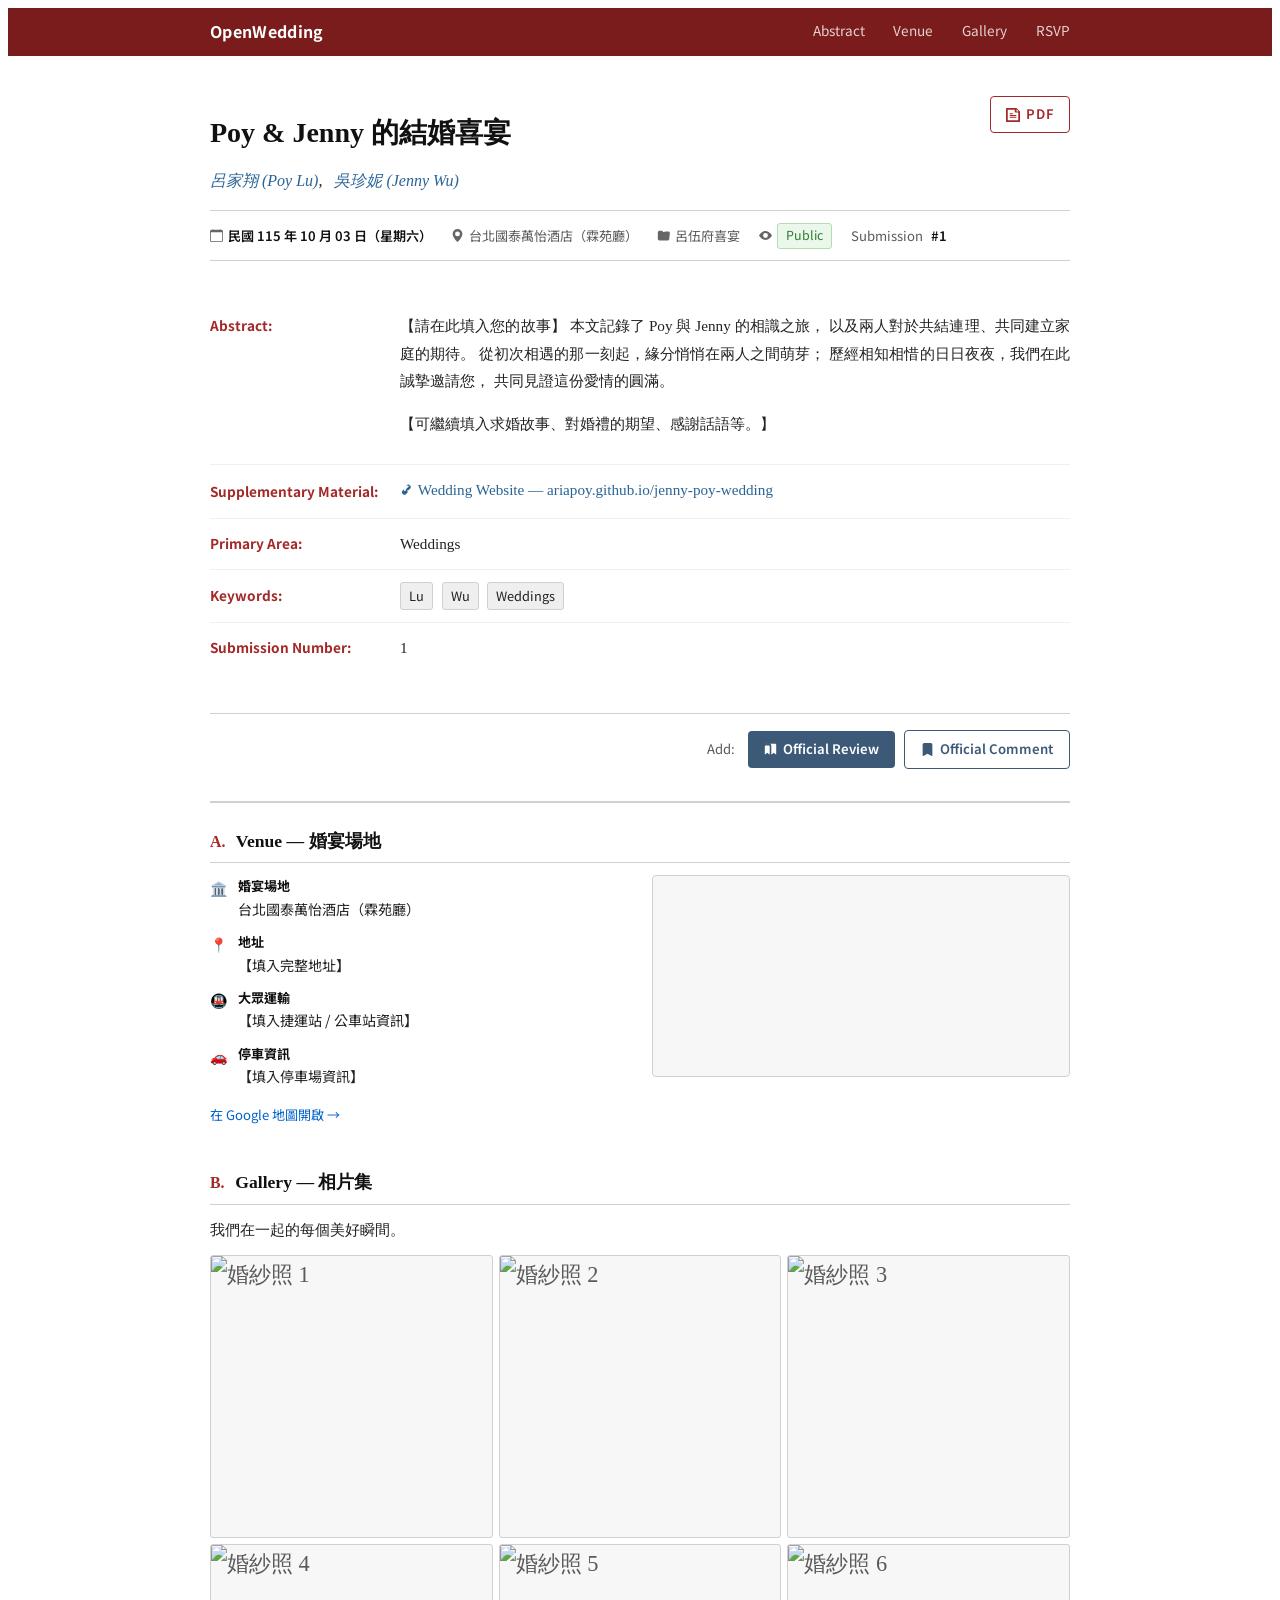
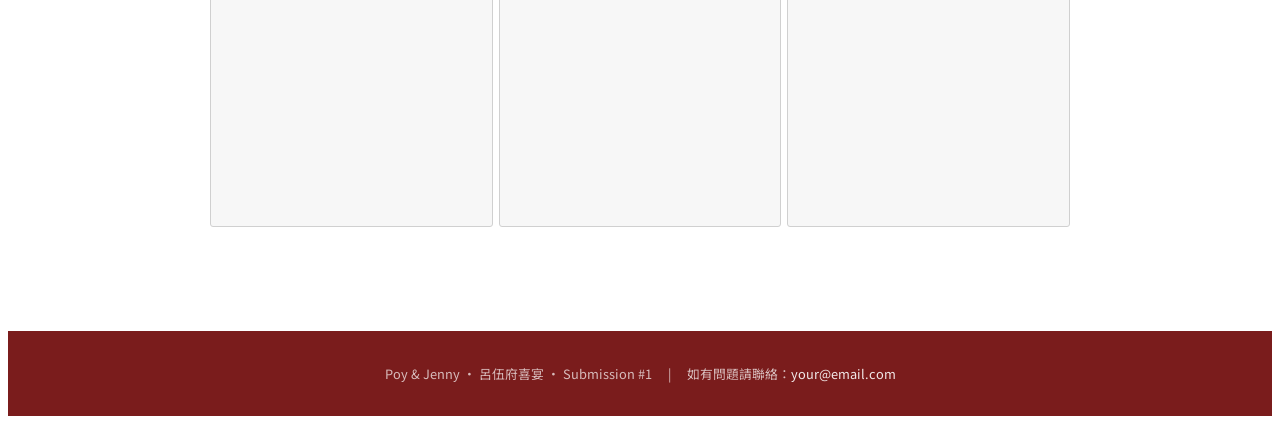
==== index.html @ be5eb8d5 "Update Supplementary Material link to GitHub Pages URL Co-Authored-By: Claude Sonnet 4.6 <noreply@an" ====
<!DOCTYPE html>
<html lang="zh-TW">
<head>
  <meta charset="UTF-8">
  <meta name="viewport" content="width=device-width, initial-scale=1.0">
  <title>Poy &amp; Jenny 的結婚喜宴 | OpenWedding</title>
  <meta name="description" content="呂伍府喜宴 — 民國 115 年 10 月 03 日，台北國泰萬怡酒店（霖苑廳）">

  <!-- Fonts -->
  <link rel="preconnect" href="https://fonts.googleapis.com">
  <link rel="preconnect" href="https://fonts.gstatic.com" crossorigin>
  <link href="https://fonts.googleapis.com/css2?family=Noto+Sans+TC:wght@400;500;600;700&family=Inter:wght@400;500;600&display=swap" rel="stylesheet">

  <link rel="stylesheet" href="css/openreview.css">
</head>
<body>

<!-- ===================== Navigation ===================== -->
<nav class="or-nav">
  <div class="or-nav-inner">
    <a class="or-nav-brand" href="#">OpenWedding</a>
    <ul class="or-nav-links">
      <li><a href="#abstract">Abstract</a></li>
      <li><a href="#venue">Venue</a></li>
      <li><a href="#gallery">Gallery</a></li>
      <li><a href="rsvp.html">RSVP</a></li>
    </ul>
  </div>
</nav>

<!-- ===================== Paper ===================== -->
<div class="paper-wrap">

  <!-- PDF button (top-right) -->
  <a href="#" class="btn-pdf" title="關於兩人的故事（即將提供）">
    <svg viewBox="0 0 16 16" fill="currentColor" xmlns="http://www.w3.org/2000/svg">
      <path d="M4 0h8l4 4v11a1 1 0 01-1 1H1a1 1 0 01-1-1V1a1 1 0 011-1h3zm8 1.5V4h2.5L12 1.5zM2 2v12h12V5h-3a1 1 0 01-1-1V2H2zm2.5 6h7a.5.5 0 010 1h-7a.5.5 0 010-1zm0 2h7a.5.5 0 010 1h-7a.5.5 0 010-1zm0-4h3a.5.5 0 010 1h-3a.5.5 0 010-1z"/>
    </svg>
    PDF
  </a>

  <!-- ── Title ── -->
  <h1 class="paper-title">Poy &amp; Jenny 的結婚喜宴</h1>

  <!-- ── Authors ── -->
  <p class="paper-authors">
    <a href="#">呂家翔 (Poy Lu)</a>,&ensp;
    <a href="#">吳珍妮 (Jenny Wu)</a>
  </p>

  <!-- ── Metadata bar ── -->
  <div class="paper-meta">
    <span class="paper-meta-item">
      <!-- calendar icon -->
      <svg width="13" height="13" viewBox="0 0 16 16" fill="#666" xmlns="http://www.w3.org/2000/svg">
        <path d="M3.5 0a.5.5 0 01.5.5V1h8V.5a.5.5 0 011 0V1h1a2 2 0 012 2v11a2 2 0 01-2 2H2a2 2 0 01-2-2V3a2 2 0 012-2h1V.5a.5.5 0 01.5-.5zM1 4v10a1 1 0 001 1h12a1 1 0 001-1V4H1z"/>
      </svg>
      <strong>民國 115 年 10 月 03 日（星期六）</strong>
    </span>
    <span class="paper-meta-item">
      <!-- venue icon -->
      <svg width="13" height="13" viewBox="0 0 16 16" fill="#666" xmlns="http://www.w3.org/2000/svg">
        <path d="M8 16s6-5.686 6-10A6 6 0 002 6c0 4.314 6 10 6 10zm0-7a3 3 0 110-6 3 3 0 010 6z"/>
      </svg>
      台北國泰萬怡酒店（霖苑廳）
    </span>
    <span class="paper-meta-item">
      <!-- folder icon -->
      <svg width="13" height="13" viewBox="0 0 16 16" fill="#666" xmlns="http://www.w3.org/2000/svg">
        <path d="M9.828 3h3.982a2 2 0 011.992 2.181L15 12.5a2 2 0 01-1.99 1.5H3a2 2 0 01-2-2V4a2 2 0 012-2h2.172a2 2 0 011.414.586l.828.828A2 2 0 009.828 3z"/>
      </svg>
      呂伍府喜宴
    </span>
    <span class="paper-meta-item">
      <!-- eye icon -->
      <svg width="13" height="13" viewBox="0 0 16 16" fill="#666" xmlns="http://www.w3.org/2000/svg">
        <path d="M16 8s-3-5.5-8-5.5S0 8 0 8s3 5.5 8 5.5S16 8 16 8zM8 11a3 3 0 110-6 3 3 0 010 6z"/>
      </svg>
      <span class="meta-badge green">Public</span>
    </span>
    <span class="paper-meta-item">
      Submission&nbsp;<strong>#1</strong>
    </span>
  </div>

  <!-- ── Field rows ── -->
  <div class="paper-fields">

    <!-- Abstract -->
    <div class="paper-field" id="abstract">
      <span class="field-label">Abstract:</span>
      <div class="field-body abstract-body">
        <p>
          【請在此填入您的故事】
          本文記錄了 Poy 與 Jenny 的相識之旅，
          以及兩人對於共結連理、共同建立家庭的期待。
          從初次相遇的那一刻起，緣分悄悄在兩人之間萌芽；
          歷經相知相惜的日日夜夜，我們在此誠摯邀請您，
          共同見證這份愛情的圓滿。
        </p>
        <p>
          【可繼續填入求婚故事、對婚禮的期望、感謝話語等。】
        </p>
      </div>
    </div>

    <!-- Supplementary Material -->
    <div class="paper-field">
      <span class="field-label">Supplementary Material:</span>
      <div class="field-body">
        <a href="https://ariapoy.github.io/jenny-poy-wedding/" target="_blank" id="githubLink">
          <!-- link icon -->
          <svg width="13" height="13" viewBox="0 0 16 16" fill="currentColor" xmlns="http://www.w3.org/2000/svg">
            <path d="M4.715 6.542L3.343 7.914a3 3 0 104.243 4.243l1.828-1.829A3 3 0 008.586 8H7a3 3 0 00-2.122.879L4.715 6.542zm5.569-3.084L8.456 5.286A3 3 0 007.414 8H9a3 3 0 002.121-.879l1.172-1.171a3 3 0 10-4.243-4.243l-.172.171-.829.829.172-.172a3 3 0 014.063.822z"/>
          </svg>
          Wedding Website — ariapoy.github.io/jenny-poy-wedding
        </a>
      </div>
    </div>

    <!-- Primary Area -->
    <div class="paper-field">
      <span class="field-label">Primary Area:</span>
      <div class="field-body">
        Weddings
      </div>
    </div>

    <!-- Keywords -->
    <div class="paper-field">
      <span class="field-label">Keywords:</span>
      <div class="field-body">
        <span class="tag">Lu</span>
        <span class="tag">Wu</span>
        <span class="tag">Weddings</span>
      </div>
    </div>

    <!-- Submission Number -->
    <div class="paper-field">
      <span class="field-label">Submission Number:</span>
      <div class="field-body">1</div>
    </div>

  </div>
  <!-- end paper-fields -->

  <!-- ── Action buttons (bottom-right) ── -->
  <div class="paper-actions">
    <span class="actions-label">Add:</span>
    <a href="rsvp.html" class="btn-or">
      <svg width="13" height="13" viewBox="0 0 16 16" fill="currentColor" xmlns="http://www.w3.org/2000/svg">
        <path d="M14 1a1 1 0 011 1v11.5a.5.5 0 01-.777.416L12 12.101l-2.223 1.815A.5.5 0 019 13.5V3a2 2 0 00-2-2H3V2a1 1 0 011-1h10z"/>
        <path d="M2 3a1 1 0 00-1 1v9.5a.5.5 0 00.777.416L4 12.101l2.223 1.815A.5.5 0 007 13.5V4a1 1 0 00-1-1H2z"/>
      </svg>
      Official Review
    </a>
    <a href="rsvp.html" class="btn-or outline">
      <svg width="13" height="13" viewBox="0 0 16 16" fill="currentColor" xmlns="http://www.w3.org/2000/svg">
        <path d="M2 2a2 2 0 012-2h8a2 2 0 012 2v13.5a.5.5 0 01-.777.416L8 13.101l-5.223 2.815A.5.5 0 012 15.5V2z"/>
      </svg>
      Official Comment
    </a>
  </div>

  <!-- ===================== Appendix sections ===================== -->
  <hr class="paper-divider">

  <!-- A. Venue -->
  <div class="paper-section" id="venue">
    <h2 class="paper-section-heading">
      <span>A.</span> Venue — 婚宴場地
    </h2>
    <div class="or-venue-grid">
      <div>
        <div class="or-venue-row">
          <span class="or-venue-icon">🏛️</span>
          <div>
            <span class="or-venue-label">婚宴場地</span>
            台北國泰萬怡酒店（霖苑廳）
          </div>
        </div>
        <div class="or-venue-row">
          <span class="or-venue-icon">📍</span>
          <div>
            <span class="or-venue-label">地址</span>
            【填入完整地址】
          </div>
        </div>
        <div class="or-venue-row">
          <span class="or-venue-icon">🚇</span>
          <div>
            <span class="or-venue-label">大眾運輸</span>
            【填入捷運站 / 公車站資訊】
          </div>
        </div>
        <div class="or-venue-row">
          <span class="or-venue-icon">🚗</span>
          <div>
            <span class="or-venue-label">停車資訊</span>
            【填入停車場資訊】
          </div>
        </div>
        <a href="https://maps.google.com" target="_blank"
           style="display:inline-flex; align-items:center; gap:.3rem;
                  font-family:'Noto Sans TC',sans-serif; font-size:.82rem;
                  color:#0062cc; text-decoration:none; margin-top:.3rem;">
          在 Google 地圖開啟 →
        </a>
      </div>
      <div class="or-map">
        <iframe src="https://www.google.com/maps/embed?pb=!1m18!1m12!1m3!1d3614.3162311273713!2d121.53509357609207!3d25.057268777801266!2m3!1f0!2f0!3f0!3m2!1i1024!2i768!4f13.1!3m3!1m2!1s0x3442abe1dc94f6b3%3A0xe7347c9e6aea5c36!2z5Y-w5YyX5ZyL5rOw6JCs5oCh6YWS5bqX!5e0!3m2!1szh-TW!2stw!4v1772185369053!5m2!1szh-TW!2stw" width="600" height="450" style="border:0;" allowfullscreen="" loading="lazy" referrerpolicy="no-referrer-when-downgrade"></iframe>
      </div>
    </div>
  </div>

  <!-- C. Gallery -->
  <div class="paper-section" id="gallery">
    <h2 class="paper-section-heading">
      <span>B.</span> Gallery — 相片集
    </h2>
    <div class="paper-section-body">我們在一起的每個美好瞬間。</div>
    <div class="or-gallery">
      <div class="or-gallery-item"><img src="images/S0000429.jpg" alt="婚紗照 1"></div>
      <div class="or-gallery-item"><img src="images/S0000434.jpg" alt="婚紗照 2"></div>
      <div class="or-gallery-item"><img src="images/S0000442.jpg" alt="婚紗照 3"></div>
      <div class="or-gallery-item"><img src="images/S0000456.jpg" alt="婚紗照 4" style="object-position: top center;"></div>
      <div class="or-gallery-item"><img src="images/S0000462.jpg" alt="婚紗照 5"></div>
      <div class="or-gallery-item"><img src="images/S0000468.jpg" alt="婚紗照 6"></div>
    </div>
  </div>

</div>
<!-- end paper-wrap -->

<!-- ===================== Footer ===================== -->
<footer class="or-footer">
  <p>
    Poy &amp; Jenny · 呂伍府喜宴 · Submission #1
    &emsp;|&emsp;
    如有問題請聯絡：<a href="mailto:your@email.com">your@email.com</a>
  </p>
</footer>

<script>
  // Gallery lightbox
  document.querySelectorAll('.or-gallery-item').forEach(item => {
    item.addEventListener('click', function () {
      const img = this.querySelector('img');
      if (!img) return;
      const overlay = document.createElement('div');
      overlay.style.cssText = 'position:fixed;inset:0;z-index:999;background:rgba(0,0,0,.85);display:flex;align-items:center;justify-content:center;cursor:zoom-out;';
      const bigImg = document.createElement('img');
      bigImg.src = img.src;
      bigImg.style.cssText = 'max-width:90vw;max-height:90vh;border-radius:4px;';
      overlay.appendChild(bigImg);
      overlay.addEventListener('click', () => overlay.remove());
      document.body.appendChild(overlay);
    });
  });
</script>
</body>
</html>
---- css/openreview.css ----
/* ===========================
   OpenReview-style Wedding Page
   =========================== */

:root {
  /* OpenReview exact palette */
  --or-nav-bg:    #7a1c1c;   /* dark maroon header */
  --or-nav-text:  #ffffff;
  --or-red:       #a32929;   /* field label red */
  --or-red-dark:  #7a1c1c;
  --or-link:      #2a6496;   /* muted academic blue */
  --or-link-hover:#1a4066;
  --or-text:      #111111;
  --or-body:      #222222;
  --or-muted:     #5a5a5a;
  --or-border:    #d0d0d0;
  --or-bg:        #ffffff;
  --or-bg-row:    #f7f7f7;
  --or-btn:       #3c5a78;   /* dark slate-blue "Add" button */
  --or-btn-hover: #2a3f57;
  --or-badge-bg:  #efefef;
  --or-max:       860px;
}

/* ---- Reset / Base ---- */
body {
  background: var(--or-bg);
  color: var(--or-body);
  font-family: 'Linux Libertine', 'Georgia', 'Times New Roman', serif;
  font-size: 15px;
  line-height: 1.7;
}

/* ---- Top nav ---- */
.or-nav {
  background: var(--or-nav-bg);
  position: sticky;
  top: 0;
  z-index: 100;
  padding: 0 1.5rem;
}
.or-nav-inner {
  max-width: var(--or-max);
  margin: 0 auto;
  display: flex;
  align-items: center;
  justify-content: space-between;
  height: 48px;
}
.or-nav-brand {
  font-family: 'Noto Sans TC', 'Inter', sans-serif;
  font-size: 1rem;
  font-weight: 700;
  color: #ffffff;
  text-decoration: none;
  letter-spacing: 0.02em;
}
.or-nav-links {
  display: flex;
  gap: 1.8rem;
  list-style: none;
}
.or-nav-links a {
  font-family: 'Noto Sans TC', 'Inter', sans-serif;
  font-size: 0.85rem;
  color: rgba(255,255,255,0.8);
  text-decoration: none;
  transition: color 0.15s;
}
.or-nav-links a:hover { color: #ffffff; }

/* ---- Paper wrapper ---- */
.paper-wrap {
  max-width: var(--or-max);
  margin: 0 auto;
  padding: 2.5rem 2rem 4rem;
  position: relative;
}

/* ---- PDF button (top-right) ---- */
.btn-pdf {
  position: absolute;
  top: 2.5rem;
  right: 2rem;
  display: inline-flex;
  align-items: center;
  gap: 0.4rem;
  padding: 0.4rem 0.9rem;
  border: 1.5px solid var(--or-red);
  border-radius: 4px;
  color: var(--or-red);
  font-family: 'Noto Sans TC', 'Inter', sans-serif;
  font-size: 0.82rem;
  font-weight: 600;
  text-decoration: none;
  letter-spacing: 0.06em;
  transition: background 0.15s, color 0.15s;
}
.btn-pdf:hover {
  background: var(--or-red);
  color: #fff;
}
.btn-pdf svg { width: 14px; height: 14px; flex-shrink: 0; }

/* ---- Title ---- */
.paper-title {
  font-size: 1.75rem;
  font-weight: 700;
  color: var(--or-text);
  line-height: 1.3;
  margin-bottom: 0.5rem;
  padding-right: 7rem; /* avoid overlapping PDF button */
}

/* ---- Authors / Event name ---- */
.paper-authors {
  font-size: 1rem;
  color: var(--or-body);
  font-style: italic;
  margin-bottom: 1rem;
}
.paper-authors a {
  color: var(--or-link);
  text-decoration: none;
}
.paper-authors a:hover { text-decoration: underline; }

/* ---- Metadata bar ---- */
.paper-meta {
  display: flex;
  flex-wrap: wrap;
  gap: 0.5rem 1.2rem;
  align-items: center;
  padding: 0.7rem 0;
  border-top: 1px solid var(--or-border);
  border-bottom: 1px solid var(--or-border);
  margin-bottom: 1.5rem;
  font-family: 'Noto Sans TC', 'Inter', sans-serif;
  font-size: 0.82rem;
  color: var(--or-muted);
}
.paper-meta-item {
  display: inline-flex;
  align-items: center;
  gap: 0.3rem;
  white-space: nowrap;
}
.paper-meta-item strong {
  color: var(--or-text);
  font-weight: 600;
}
.meta-badge {
  display: inline-block;
  background: var(--or-badge-bg);
  border: 1px solid var(--or-border);
  border-radius: 3px;
  padding: 0.1rem 0.5rem;
  font-size: 0.78rem;
  color: var(--or-body);
}
.meta-badge.green {
  background: #eaf7ea;
  border-color: #b2dfb2;
  color: #2e7d32;
}

/* ---- Field rows ---- */
.paper-fields {
  display: flex;
  flex-direction: column;
  gap: 0;
}
.paper-field {
  display: flex;
  gap: 0;
  padding: 0.75rem 0;
  border-bottom: 1px solid #f0f0f0;
  align-items: baseline;
}
.paper-field:last-child { border-bottom: none; }

.field-label {
  font-family: 'Noto Sans TC', 'Inter', sans-serif;
  font-size: 0.85rem;
  font-weight: 700;
  color: var(--or-red);
  min-width: 190px;
  flex-shrink: 0;
  padding-top: 0.05rem;
}

.field-body {
  font-size: 0.95rem;
  color: var(--or-body);
  line-height: 1.75;
  flex: 1;
}
.field-body p + p { margin-top: 0.75rem; }

.field-body a {
  color: var(--or-link);
  text-decoration: none;
  display: inline-flex;
  align-items: center;
  gap: 0.3rem;
}
.field-body a:hover { text-decoration: underline; }

.field-body .tag {
  display: inline-block;
  background: var(--or-badge-bg);
  border: 1px solid var(--or-border);
  border-radius: 3px;
  padding: 0.1rem 0.5rem;
  font-family: 'Noto Sans TC', 'Inter', sans-serif;
  font-size: 0.8rem;
  color: var(--or-body);
  margin-right: 0.3rem;
}

/* ---- Abstract specifically ---- */
.abstract-body {
  font-size: 0.95rem;
  line-height: 1.8;
  color: var(--or-body);
  text-align: justify;
}

/* ---- Section divider ---- */
.paper-divider {
  border: none;
  border-top: 2px solid var(--or-border);
  margin: 2rem 0 1.5rem;
}

/* ---- Appendix sections (schedule, venue, gallery) ---- */
.paper-section {
  margin-bottom: 2.5rem;
}
.paper-section-heading {
  font-size: 1.1rem;
  font-weight: 700;
  color: var(--or-text);
  margin-bottom: 0.25rem;
  padding-bottom: 0.35rem;
  border-bottom: 1px solid var(--or-border);
}
.paper-section-heading span {
  color: var(--or-red);
  margin-right: 0.4rem;
  font-size: 0.9em;
}
.paper-section-body {
  font-size: 0.93rem;
  color: var(--or-body);
  line-height: 1.8;
  margin-top: 0.75rem;
}

/* ---- Timeline (kept, but in OR theme) ---- */
.or-timeline {
  position: relative;
  padding-left: 2rem;
  margin-top: 1rem;
}
.or-timeline::before {
  content: '';
  position: absolute;
  left: 7px; top: 0; bottom: 0;
  width: 1px;
  background: var(--or-border);
}
.or-timeline-item {
  position: relative;
  padding: 0 0 1.5rem 1.2rem;
}
.or-timeline-item:last-child { padding-bottom: 0; }
.or-timeline-item::before {
  content: '';
  position: absolute;
  left: -2rem; top: 7px;
  width: 10px; height: 10px;
  border-radius: 50%;
  background: var(--or-red);
  border: 2px solid #fff;
  box-shadow: 0 0 0 1px var(--or-border);
}
.or-tl-time {
  font-family: 'Noto Sans TC', 'Inter', sans-serif;
  font-size: 0.78rem;
  font-weight: 700;
  color: var(--or-muted);
  letter-spacing: 0.06em;
}
.or-tl-title {
  font-size: 0.95rem;
  font-weight: 700;
  color: var(--or-text);
  margin: 0.1rem 0;
}
.or-tl-desc {
  font-family: 'Noto Sans TC', 'Inter', sans-serif;
  font-size: 0.85rem;
  color: var(--or-muted);
}

/* ---- Venue two-col ---- */
.or-venue-grid {
  display: grid;
  grid-template-columns: 1fr 1fr;
  gap: 1.5rem;
  margin-top: 0.75rem;
  align-items: start;
}
.or-venue-row {
  display: flex;
  gap: 0.6rem;
  margin-bottom: 0.6rem;
  font-family: 'Noto Sans TC', 'Inter', sans-serif;
  font-size: 0.88rem;
  color: var(--or-body);
  align-items: flex-start;
}
.or-venue-icon { flex-shrink: 0; margin-top: 0.1rem; }
.or-venue-label {
  font-weight: 700;
  color: var(--or-text);
  display: block;
  font-size: 0.82rem;
}
.or-map {
  background: var(--or-bg-row);
  border: 1px solid var(--or-border);
  border-radius: 4px;
  height: 200px;
  overflow: hidden;
  display: flex;
  align-items: center;
  justify-content: center;
  flex-direction: column;
  color: var(--or-muted);
  font-family: 'Noto Sans TC', 'Inter', sans-serif;
  font-size: 0.82rem;
  gap: 0.3rem;
}
.or-map iframe { width: 100%; height: 100%; border: none; }

/* ---- Gallery ---- */
.or-gallery {
  display: grid;
  grid-template-columns: repeat(3, 1fr);
  gap: 6px;
  margin-top: 0.75rem;
}
.or-gallery-item {
  aspect-ratio: 1;
  background: var(--or-bg-row);
  border: 1px solid var(--or-border);
  border-radius: 3px;
  overflow: hidden;
  display: flex;
  align-items: center;
  justify-content: center;
  color: var(--or-muted);
  font-size: 1.4rem;
  cursor: pointer;
  transition: opacity 0.15s;
}
.or-gallery-item:hover { opacity: 0.85; }
.or-gallery-item img { width: 100%; height: 100%; object-fit: cover; }

/* ---- Action area (bottom right) ---- */
.paper-actions {
  margin-top: 2.5rem;
  padding-top: 1rem;
  border-top: 1px solid var(--or-border);
  display: flex;
  align-items: center;
  justify-content: flex-end;
  gap: 0.6rem;
  flex-wrap: wrap;
}
.actions-label {
  font-family: 'Noto Sans TC', 'Inter', sans-serif;
  font-size: 0.82rem;
  color: var(--or-muted);
  margin-right: 0.2rem;
}
.btn-or {
  display: inline-flex;
  align-items: center;
  gap: 0.35rem;
  padding: 0.45rem 1rem;
  background: var(--or-btn);
  color: #fff;
  border-radius: 4px;
  font-family: 'Noto Sans TC', 'Inter', sans-serif;
  font-size: 0.82rem;
  font-weight: 600;
  text-decoration: none;
  transition: background 0.15s;
  border: none;
  cursor: pointer;
}
.btn-or:hover { background: var(--or-btn-hover); }
.btn-or.outline {
  background: transparent;
  color: var(--or-btn);
  border: 1.5px solid var(--or-btn);
}
.btn-or.outline:hover { background: var(--or-btn); color: #fff; }

/* ---- Footer ---- */
.or-footer {
  background: var(--or-nav-bg);
  border-top: none;
  text-align: center;
  padding: 1.2rem 2rem;
  font-family: 'Noto Sans TC', 'Inter', sans-serif;
  font-size: 0.8rem;
  color: rgba(255,255,255,0.7);
}
.or-footer a { color: rgba(255,255,255,0.9); text-decoration: none; }
.or-footer a:hover { text-decoration: underline; color: #fff; }

/* ---- Responsive ---- */
@media (max-width: 680px) {
  .or-nav-links { display: none; }
  .btn-pdf { position: static; margin-bottom: 1rem; }
  .paper-title { padding-right: 0; font-size: 1.4rem; }
  .field-label { min-width: 130px; font-size: 0.8rem; }
  .or-venue-grid { grid-template-columns: 1fr; }
  .or-gallery { grid-template-columns: repeat(2, 1fr); }
  .paper-wrap { padding: 1.5rem 1.2rem 3rem; }
}
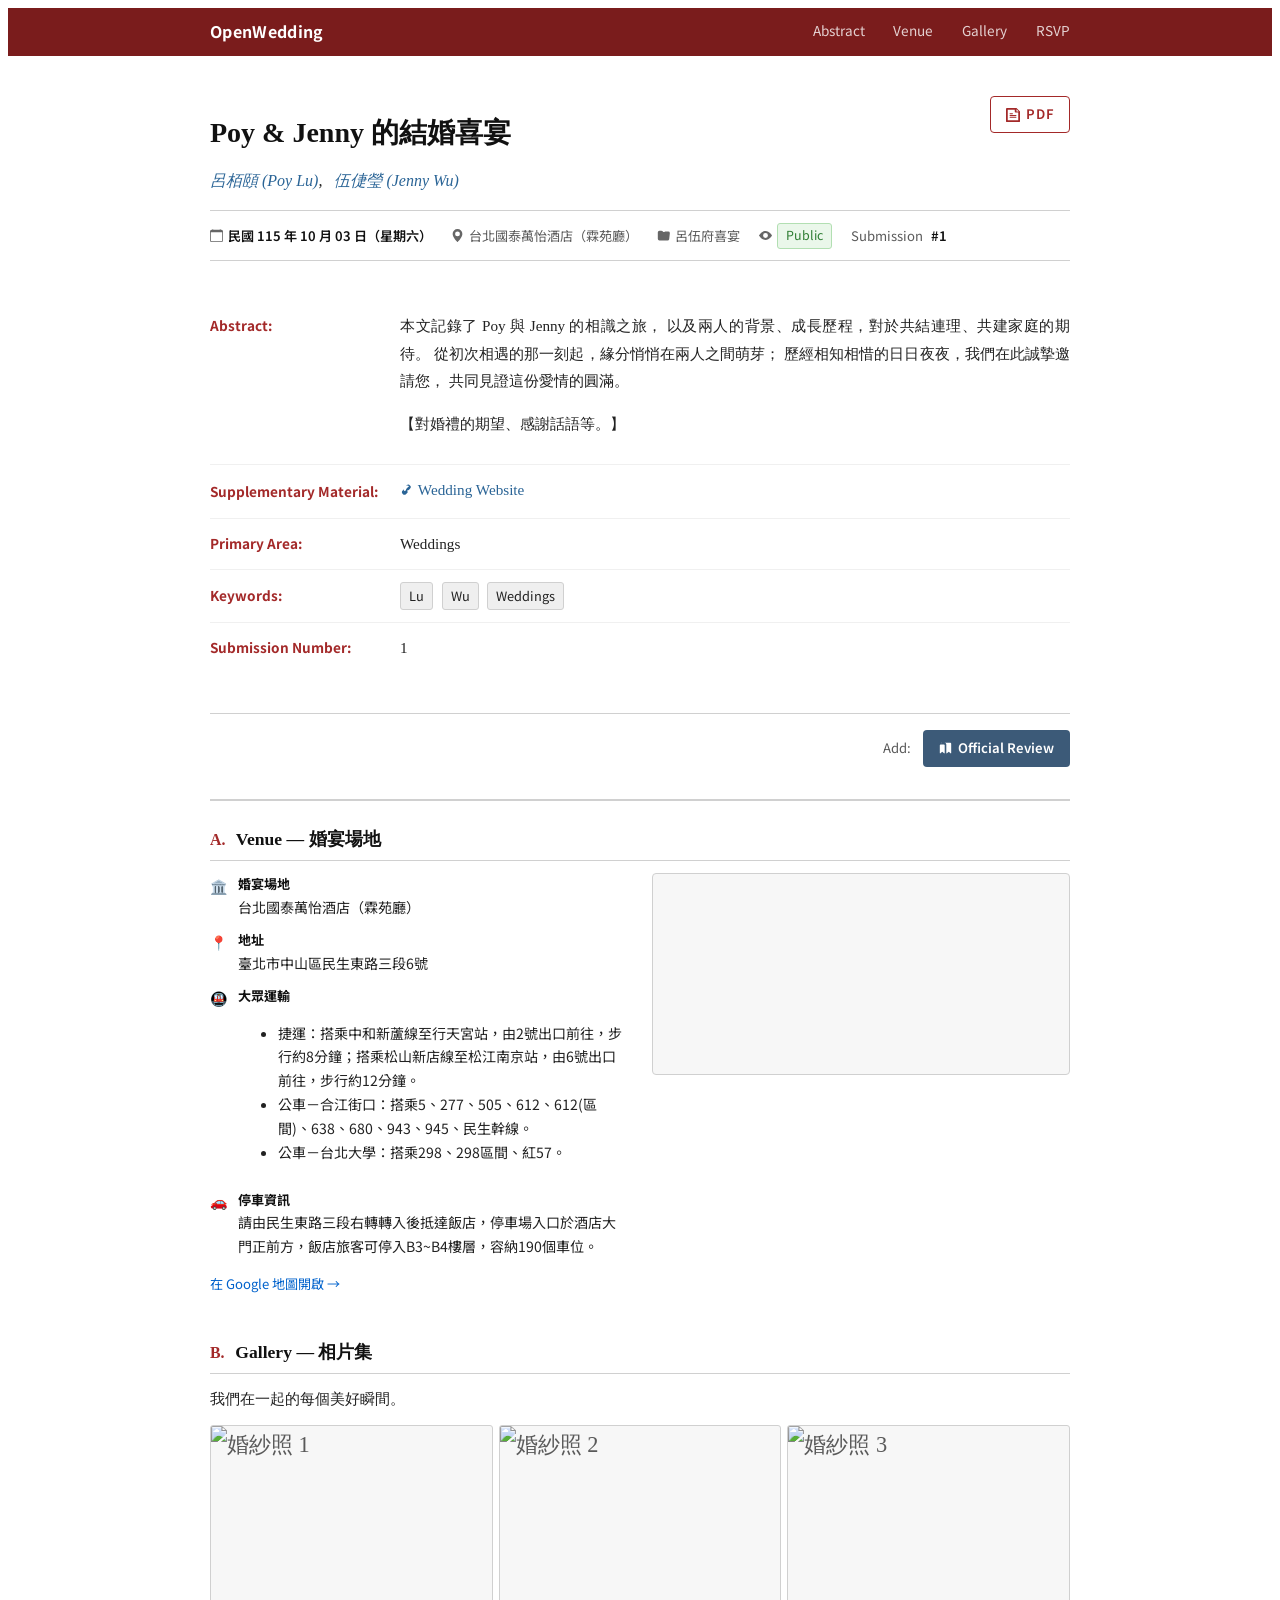
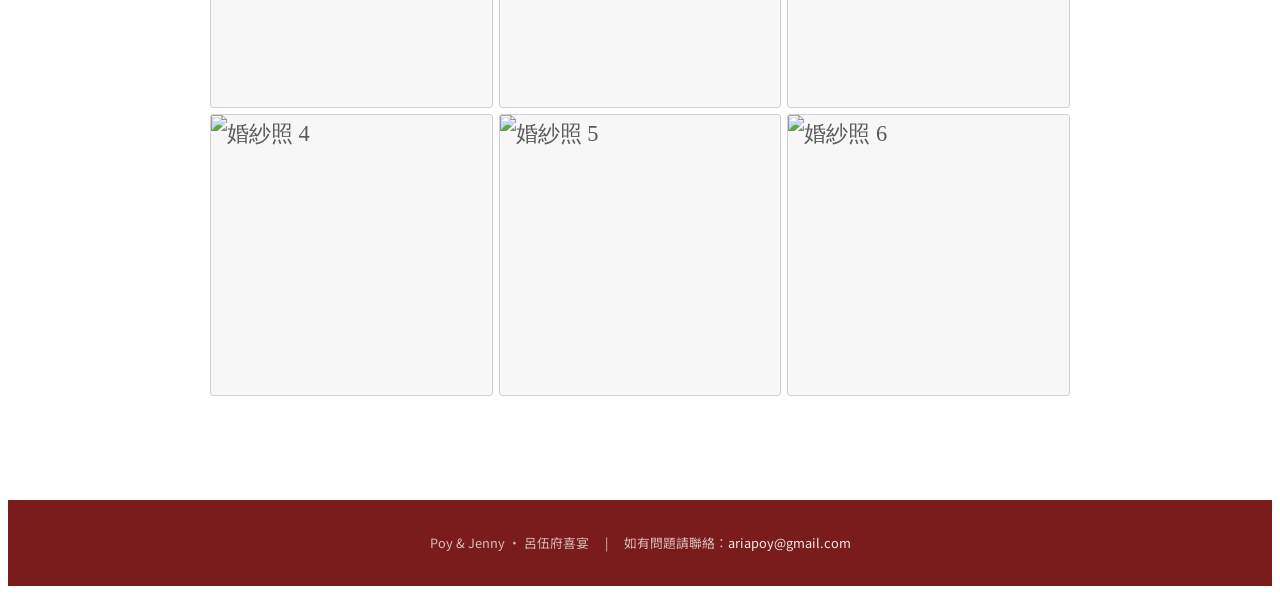
==== commit 90a0ea5c: "correct info" ====
--- a/index.html
+++ b/index.html
@@ -44,8 +44,8 @@
 
   <!-- ── Authors ── -->
   <p class="paper-authors">
-    <a href="#">呂家翔 (Poy Lu)</a>,&ensp;
-    <a href="#">吳珍妮 (Jenny Wu)</a>
+    <a href="https://ariapoy.github.io/">呂栢頤 (Poy Lu)</a>,&ensp;
+    <a href="https://lintblab.weebly.com/group-members.html">伍倢瑩 (Jenny Wu)</a>
   </p>
 
   <!-- ── Metadata bar ── -->
@@ -91,15 +91,14 @@
       <span class="field-label">Abstract:</span>
       <div class="field-body abstract-body">
         <p>
-          【請在此填入您的故事】
           本文記錄了 Poy 與 Jenny 的相識之旅，
-          以及兩人對於共結連理、共同建立家庭的期待。
+          以及兩人的背景、成長歷程，對於共結連理、共建家庭的期待。
           從初次相遇的那一刻起，緣分悄悄在兩人之間萌芽；
           歷經相知相惜的日日夜夜，我們在此誠摯邀請您，
           共同見證這份愛情的圓滿。
         </p>
         <p>
-          【可繼續填入求婚故事、對婚禮的期望、感謝話語等。】
+          【對婚禮的期望、感謝話語等。】
         </p>
       </div>
     </div>
@@ -113,7 +112,7 @@
           <svg width="13" height="13" viewBox="0 0 16 16" fill="currentColor" xmlns="http://www.w3.org/2000/svg">
             <path d="M4.715 6.542L3.343 7.914a3 3 0 104.243 4.243l1.828-1.829A3 3 0 008.586 8H7a3 3 0 00-2.122.879L4.715 6.542zm5.569-3.084L8.456 5.286A3 3 0 007.414 8H9a3 3 0 002.121-.879l1.172-1.171a3 3 0 10-4.243-4.243l-.172.171-.829.829.172-.172a3 3 0 014.063.822z"/>
           </svg>
-          Wedding Website — ariapoy.github.io/jenny-poy-wedding
+          Wedding Website
         </a>
       </div>
     </div>
@@ -155,12 +154,6 @@
       </svg>
       Official Review
     </a>
-    <a href="rsvp.html" class="btn-or outline">
-      <svg width="13" height="13" viewBox="0 0 16 16" fill="currentColor" xmlns="http://www.w3.org/2000/svg">
-        <path d="M2 2a2 2 0 012-2h8a2 2 0 012 2v13.5a.5.5 0 01-.777.416L8 13.101l-5.223 2.815A.5.5 0 012 15.5V2z"/>
-      </svg>
-      Official Comment
-    </a>
   </div>
 
   <!-- ===================== Appendix sections ===================== -->
@@ -184,24 +177,28 @@
           <span class="or-venue-icon">📍</span>
           <div>
             <span class="or-venue-label">地址</span>
-            【填入完整地址】
+            臺北市中山區民生東路三段6號
           </div>
         </div>
         <div class="or-venue-row">
           <span class="or-venue-icon">🚇</span>
           <div>
             <span class="or-venue-label">大眾運輸</span>
-            【填入捷運站 / 公車站資訊】
+            <ul>
+              <li>捷運：搭乘中和新蘆線至行天宮站，由2號出口前往，步行約8分鐘；搭乘松山新店線至松江南京站，由6號出口前往，步行約12分鐘。</li>
+              <li>公車－合江街口：搭乘5、277、505、612、612(區間)、638、680、943、945、民生幹線。</li>
+              <li>公車－台北大學：搭乘298、298區間、紅57。</li>
+            </ul>
           </div>
         </div>
         <div class="or-venue-row">
           <span class="or-venue-icon">🚗</span>
           <div>
             <span class="or-venue-label">停車資訊</span>
-            【填入停車場資訊】
-          </div>
-        </div>
-        <a href="https://maps.google.com" target="_blank"
+            請由民生東路三段右轉轉入後抵達飯店，停車場入口於酒店大門正前方，飯店旅客可停入B3~B4樓層，容納190個車位。
+          </div>
+        </div>
+        <a href="https://maps.app.goo.gl/9uAvc45NA88vqZv19" target="_blank"
            style="display:inline-flex; align-items:center; gap:.3rem;
                   font-family:'Noto Sans TC',sans-serif; font-size:.82rem;
                   color:#0062cc; text-decoration:none; margin-top:.3rem;">
@@ -236,9 +233,9 @@
 <!-- ===================== Footer ===================== -->
 <footer class="or-footer">
   <p>
-    Poy &amp; Jenny · 呂伍府喜宴 · Submission #1
+    Poy &amp; Jenny · 呂伍府喜宴
     &emsp;|&emsp;
-    如有問題請聯絡：<a href="mailto:your@email.com">your@email.com</a>
+    如有問題請聯絡：<a href="mailto:ariapoy@gmail.com">ariapoy@gmail.com</a>
   </p>
 </footer>
 
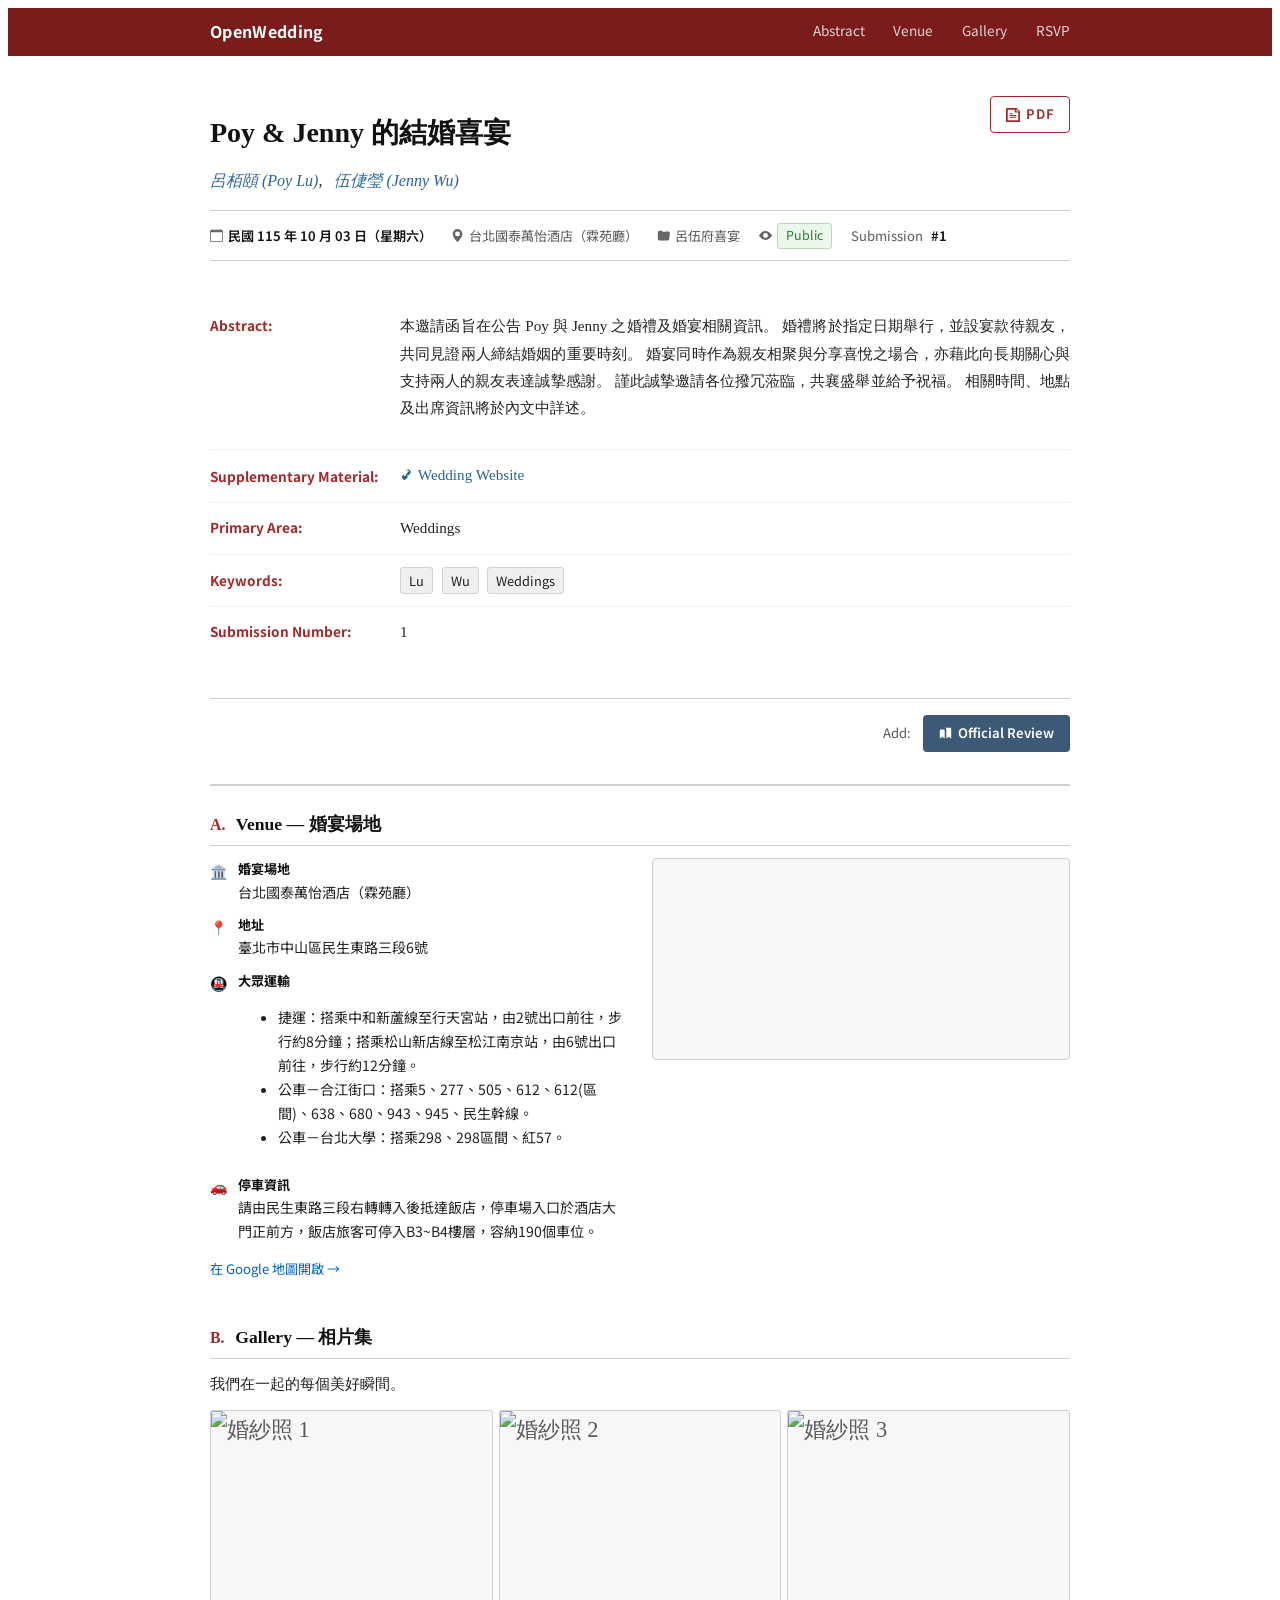
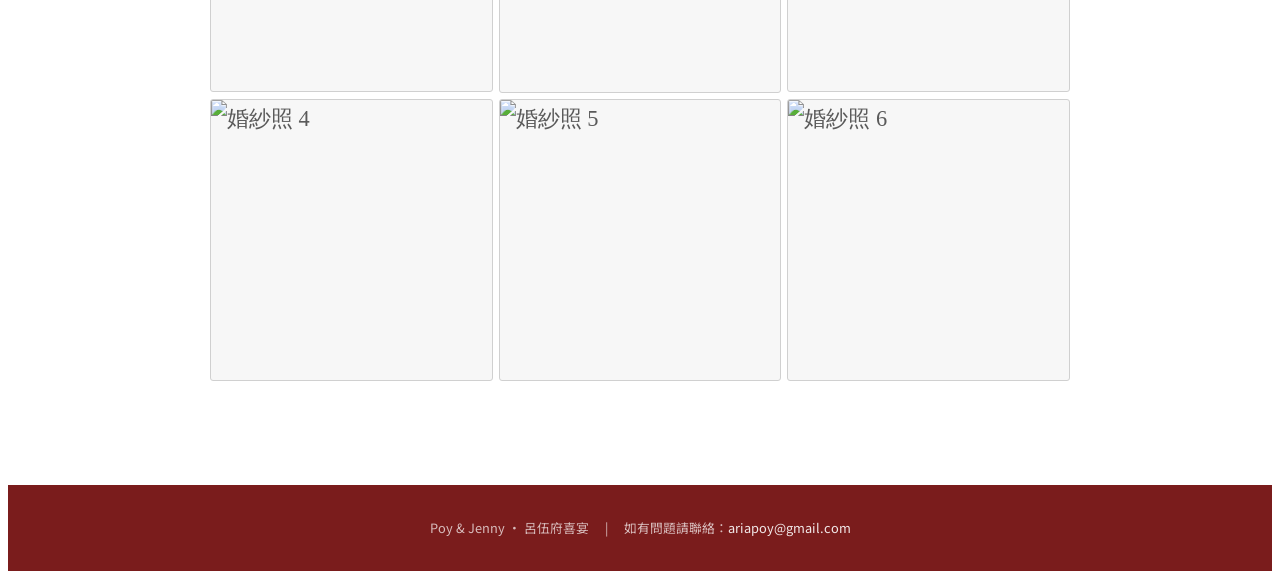
==== commit 22661c22: "Update wedding invitation text in index.html" ====
--- a/index.html
+++ b/index.html
@@ -91,14 +91,11 @@
       <span class="field-label">Abstract:</span>
       <div class="field-body abstract-body">
         <p>
-          本文記錄了 Poy 與 Jenny 的相識之旅，
-          以及兩人的背景、成長歷程，對於共結連理、共建家庭的期待。
-          從初次相遇的那一刻起，緣分悄悄在兩人之間萌芽；
-          歷經相知相惜的日日夜夜，我們在此誠摯邀請您，
-          共同見證這份愛情的圓滿。
-        </p>
-        <p>
-          【對婚禮的期望、感謝話語等。】
+          本邀請函旨在公告 Poy 與 Jenny 之婚禮及婚宴相關資訊。
+          婚禮將於指定日期舉行，並設宴款待親友，共同見證兩人締結婚姻的重要時刻。
+          婚宴同時作為親友相聚與分享喜悅之場合，亦藉此向長期關心與支持兩人的親友表達誠摯感謝。
+          謹此誠摯邀請各位撥冗蒞臨，共襄盛舉並給予祝福。
+          相關時間、地點及出席資訊將於內文中詳述。
         </p>
       </div>
     </div>
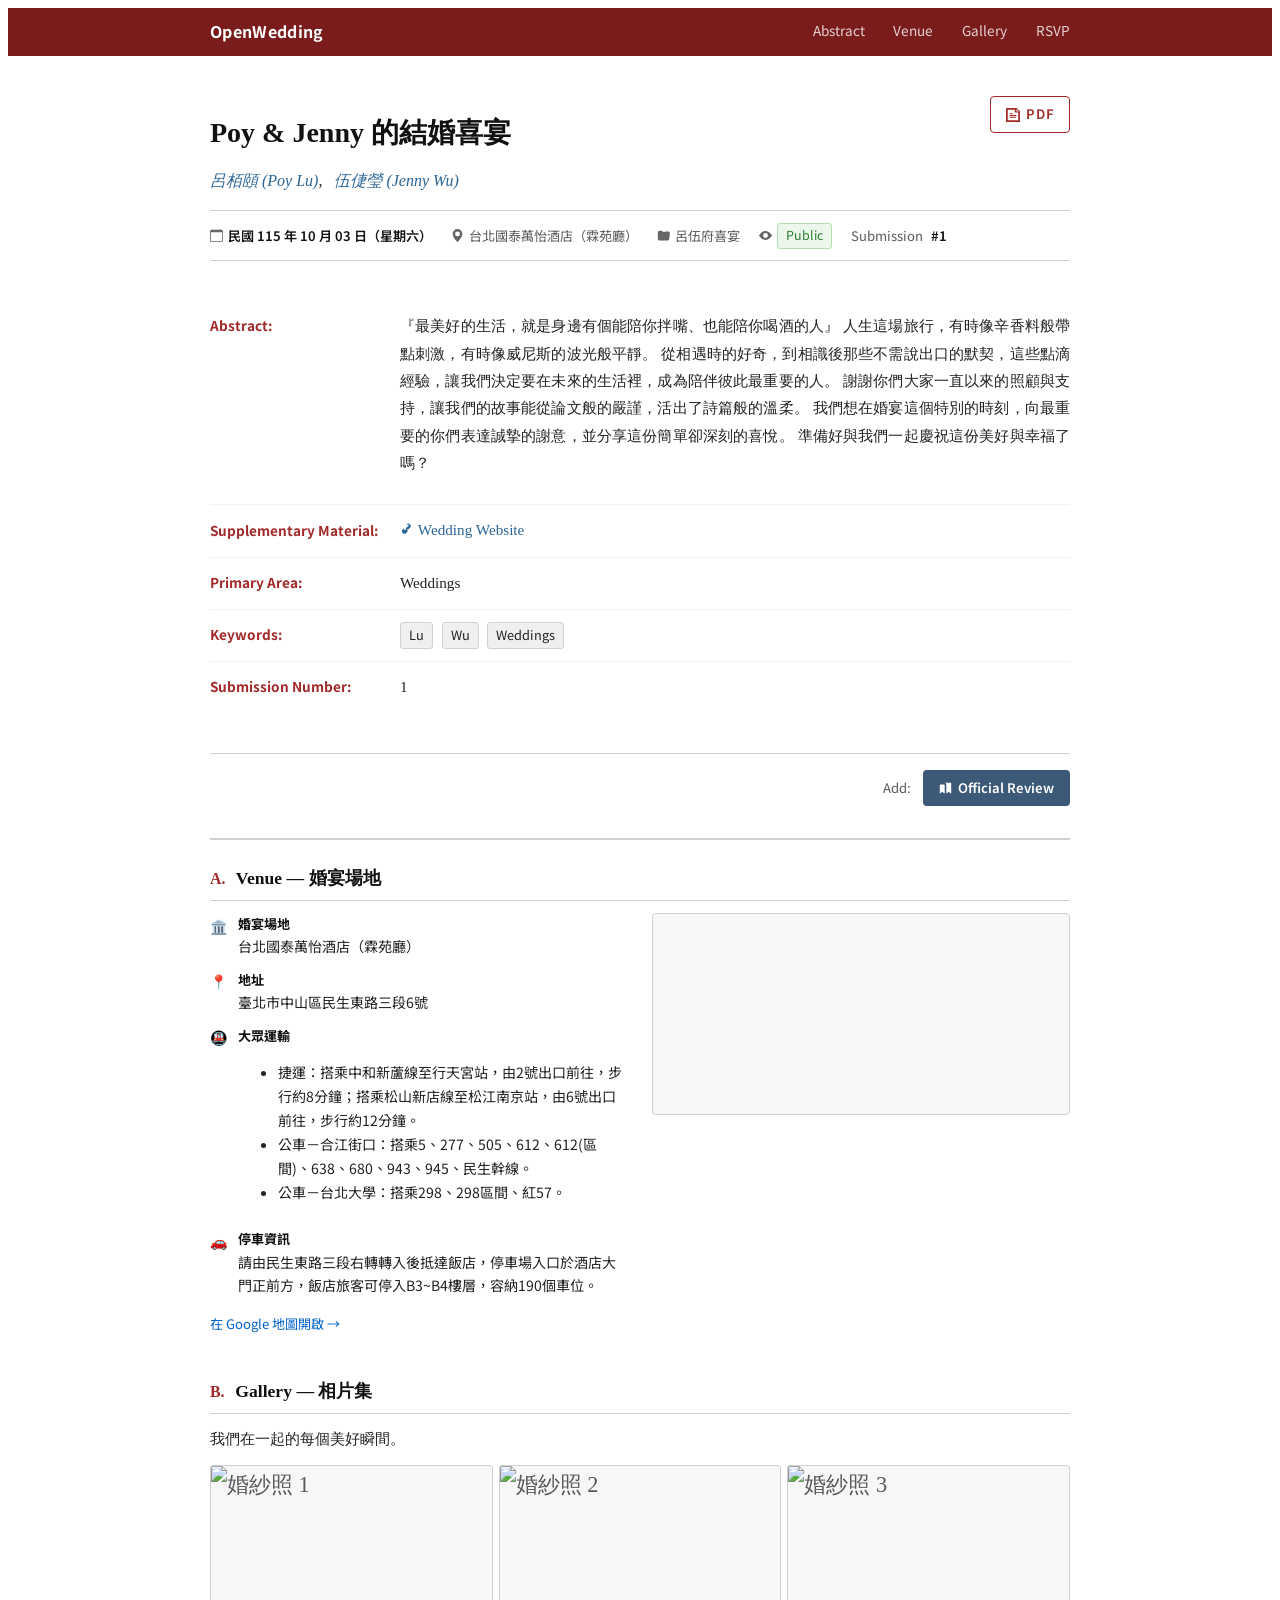
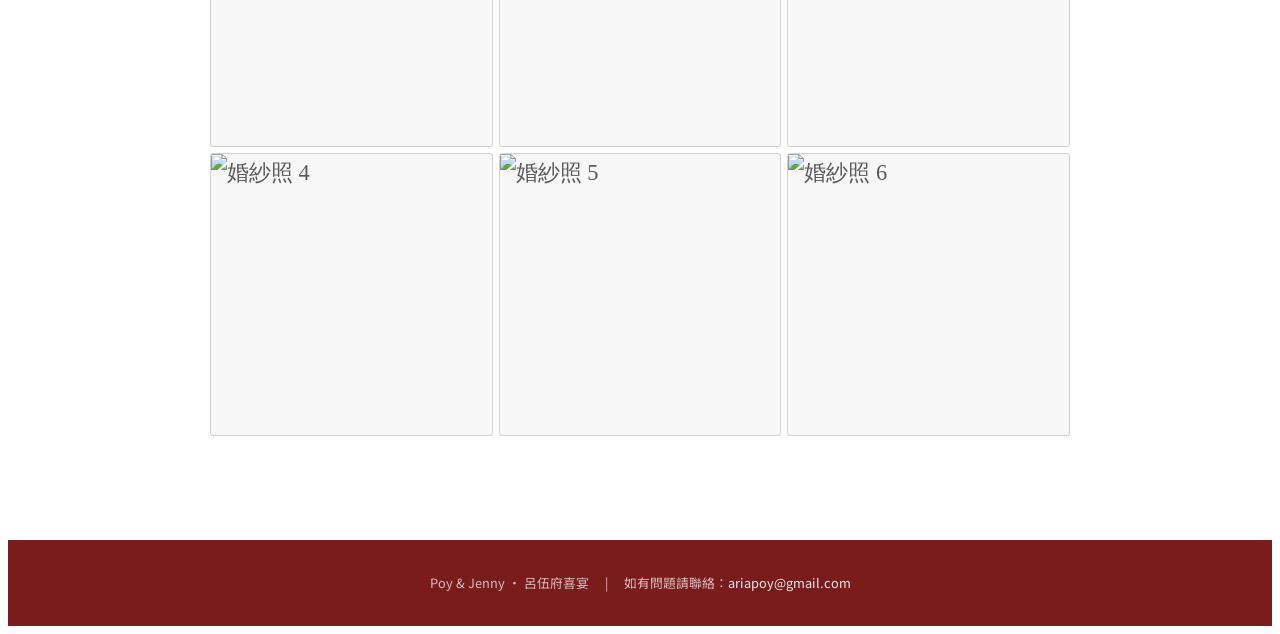
==== commit 061d8002: "Update wedding invitation abstract text" ====
--- a/index.html
+++ b/index.html
@@ -91,11 +91,12 @@
       <span class="field-label">Abstract:</span>
       <div class="field-body abstract-body">
         <p>
-          本邀請函旨在公告 Poy 與 Jenny 之婚禮及婚宴相關資訊。
-          婚禮將於指定日期舉行，並設宴款待親友，共同見證兩人締結婚姻的重要時刻。
-          婚宴同時作為親友相聚與分享喜悅之場合，亦藉此向長期關心與支持兩人的親友表達誠摯感謝。
-          謹此誠摯邀請各位撥冗蒞臨，共襄盛舉並給予祝福。
-          相關時間、地點及出席資訊將於內文中詳述。
+          『最美好的生活，就是身邊有個能陪你拌嘴、也能陪你喝酒的人』
+          人生這場旅行，有時像辛香料般帶點刺激，有時像威尼斯的波光般平靜。
+          從相遇時的好奇，到相識後那些不需說出口的默契，這些點滴經驗，讓我們決定要在未來的生活裡，成為陪伴彼此最重要的人。
+          謝謝你們大家一直以來的照顧與支持，讓我們的故事能從論文般的嚴謹，活出了詩篇般的溫柔。
+          我們想在婚宴這個特別的時刻，向最重要的你們表達誠摯的謝意，並分享這份簡單卻深刻的喜悅。
+          準備好與我們一起慶祝這份美好與幸福了嗎？
         </p>
       </div>
     </div>
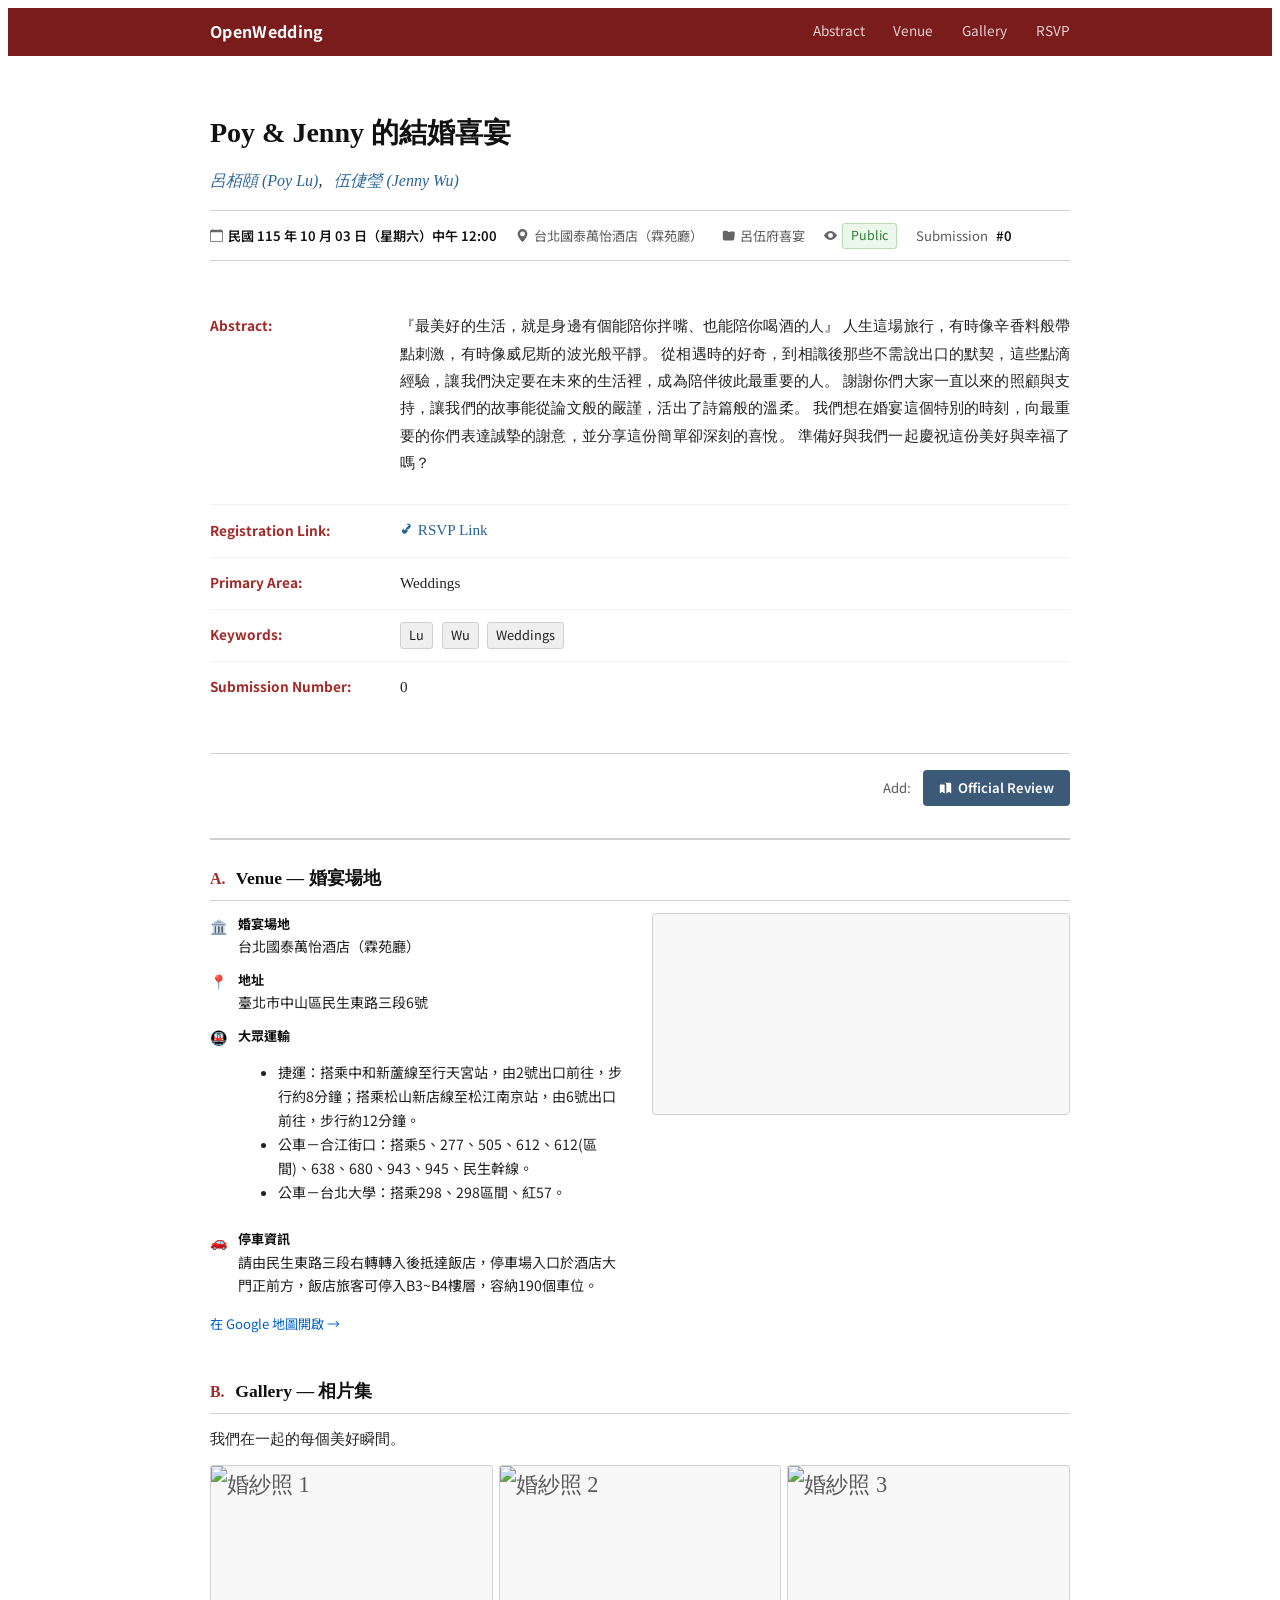
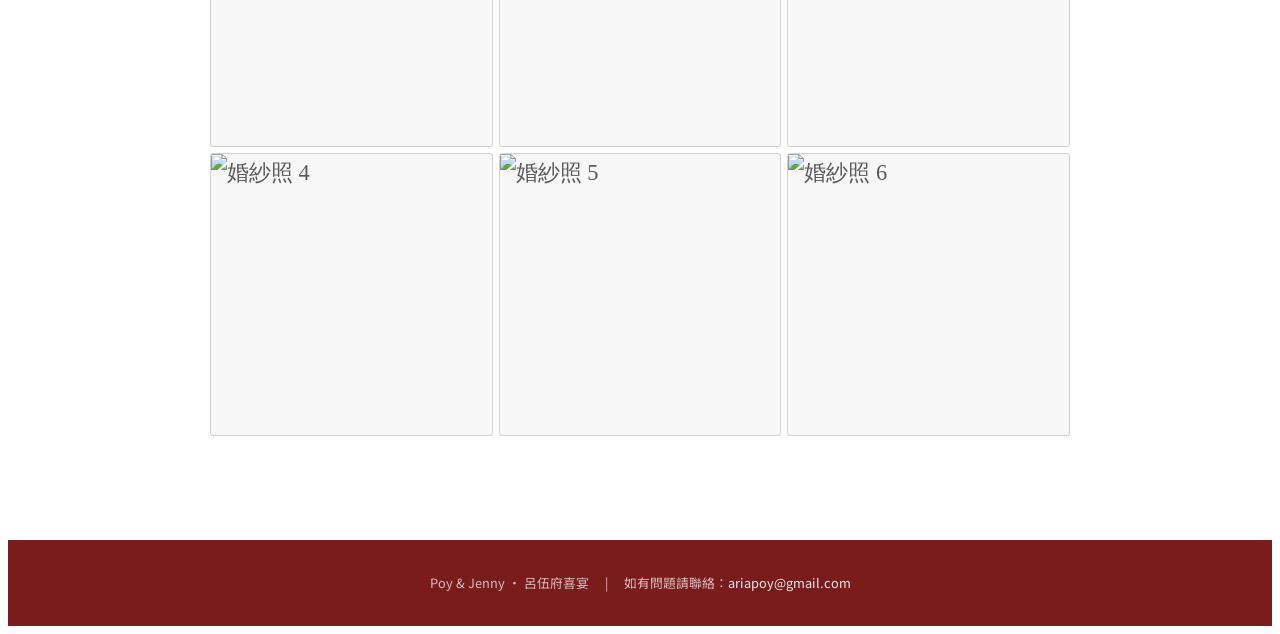
==== commit 09406f5b: "update dynamic submission number" ====
--- a/index.html
+++ b/index.html
@@ -4,7 +4,7 @@
   <meta charset="UTF-8">
   <meta name="viewport" content="width=device-width, initial-scale=1.0">
   <title>Poy &amp; Jenny 的結婚喜宴 | OpenWedding</title>
-  <meta name="description" content="呂伍府喜宴 — 民國 115 年 10 月 03 日，台北國泰萬怡酒店（霖苑廳）">
+  <meta name="description" content="呂伍府喜宴 — 民國 115 年 10 月 03 日中午 12:00，台北國泰萬怡酒店（霖苑廳）">
 
   <!-- Fonts -->
   <link rel="preconnect" href="https://fonts.googleapis.com">
@@ -31,14 +31,6 @@
 <!-- ===================== Paper ===================== -->
 <div class="paper-wrap">
 
-  <!-- PDF button (top-right) -->
-  <a href="#" class="btn-pdf" title="關於兩人的故事（即將提供）">
-    <svg viewBox="0 0 16 16" fill="currentColor" xmlns="http://www.w3.org/2000/svg">
-      <path d="M4 0h8l4 4v11a1 1 0 01-1 1H1a1 1 0 01-1-1V1a1 1 0 011-1h3zm8 1.5V4h2.5L12 1.5zM2 2v12h12V5h-3a1 1 0 01-1-1V2H2zm2.5 6h7a.5.5 0 010 1h-7a.5.5 0 010-1zm0 2h7a.5.5 0 010 1h-7a.5.5 0 010-1zm0-4h3a.5.5 0 010 1h-3a.5.5 0 010-1z"/>
-    </svg>
-    PDF
-  </a>
-
   <!-- ── Title ── -->
   <h1 class="paper-title">Poy &amp; Jenny 的結婚喜宴</h1>
 
@@ -55,7 +47,7 @@
       <svg width="13" height="13" viewBox="0 0 16 16" fill="#666" xmlns="http://www.w3.org/2000/svg">
         <path d="M3.5 0a.5.5 0 01.5.5V1h8V.5a.5.5 0 011 0V1h1a2 2 0 012 2v11a2 2 0 01-2 2H2a2 2 0 01-2-2V3a2 2 0 012-2h1V.5a.5.5 0 01.5-.5zM1 4v10a1 1 0 001 1h12a1 1 0 001-1V4H1z"/>
       </svg>
-      <strong>民國 115 年 10 月 03 日（星期六）</strong>
+      <strong>民國 115 年 10 月 03 日（星期六）中午 12:00</strong>
     </span>
     <span class="paper-meta-item">
       <!-- venue icon -->
@@ -79,7 +71,7 @@
       <span class="meta-badge green">Public</span>
     </span>
     <span class="paper-meta-item">
-      Submission&nbsp;<strong>#1</strong>
+      Submission&nbsp;<strong id="rsvpCountMeta">#0</strong>
     </span>
   </div>
 
@@ -101,16 +93,16 @@
       </div>
     </div>
 
-    <!-- Supplementary Material -->
-    <div class="paper-field">
-      <span class="field-label">Supplementary Material:</span>
+    <!-- Registration Link -->
+    <div class="paper-field">
+      <span class="field-label">Registration Link:</span>
       <div class="field-body">
-        <a href="https://ariapoy.github.io/jenny-poy-wedding/" target="_blank" id="githubLink">
+        <a href="rsvp.html" id="rsvpLink">
           <!-- link icon -->
           <svg width="13" height="13" viewBox="0 0 16 16" fill="currentColor" xmlns="http://www.w3.org/2000/svg">
             <path d="M4.715 6.542L3.343 7.914a3 3 0 104.243 4.243l1.828-1.829A3 3 0 008.586 8H7a3 3 0 00-2.122.879L4.715 6.542zm5.569-3.084L8.456 5.286A3 3 0 007.414 8H9a3 3 0 002.121-.879l1.172-1.171a3 3 0 10-4.243-4.243l-.172.171-.829.829.172-.172a3 3 0 014.063.822z"/>
           </svg>
-          Wedding Website
+          RSVP Link
         </a>
       </div>
     </div>
@@ -136,7 +128,7 @@
     <!-- Submission Number -->
     <div class="paper-field">
       <span class="field-label">Submission Number:</span>
-      <div class="field-body">1</div>
+      <div class="field-body" id="rsvpCountField">0</div>
     </div>
 
   </div>
@@ -238,6 +230,30 @@
 </footer>
 
 <script>
+  const RSVP_COUNT_ENDPOINT = 'https://script.google.com/macros/s/AKfycbz1adR-BZ9OO_gehO1rQW1SeRqm5tthv5uBCzCq7FNrSlAzA1Zk9XURWkOBHkdW5mAcRw/exec';
+
+  function setRsvpCount(count) {
+    const normalizedCount = Number.parseInt(count, 10);
+    if (!Number.isFinite(normalizedCount) || normalizedCount < 0) return;
+
+    document.getElementById('rsvpCountMeta').textContent = `#${normalizedCount}`;
+    document.getElementById('rsvpCountField').textContent = normalizedCount;
+  }
+
+  window.updateRsvpCount = function (payload) {
+    if (!payload || typeof payload.count === 'undefined') return;
+    setRsvpCount(payload.count);
+  };
+
+  if (RSVP_COUNT_ENDPOINT) {
+    const callbackName = 'updateRsvpCount';
+    const separator = RSVP_COUNT_ENDPOINT.includes('?') ? '&' : '?';
+    const countScript = document.createElement('script');
+    countScript.src = `${RSVP_COUNT_ENDPOINT}${separator}callback=${callbackName}`;
+    countScript.async = true;
+    document.head.appendChild(countScript);
+  }
+
   // Gallery lightbox
   document.querySelectorAll('.or-gallery-item').forEach(item => {
     item.addEventListener('click', function () {
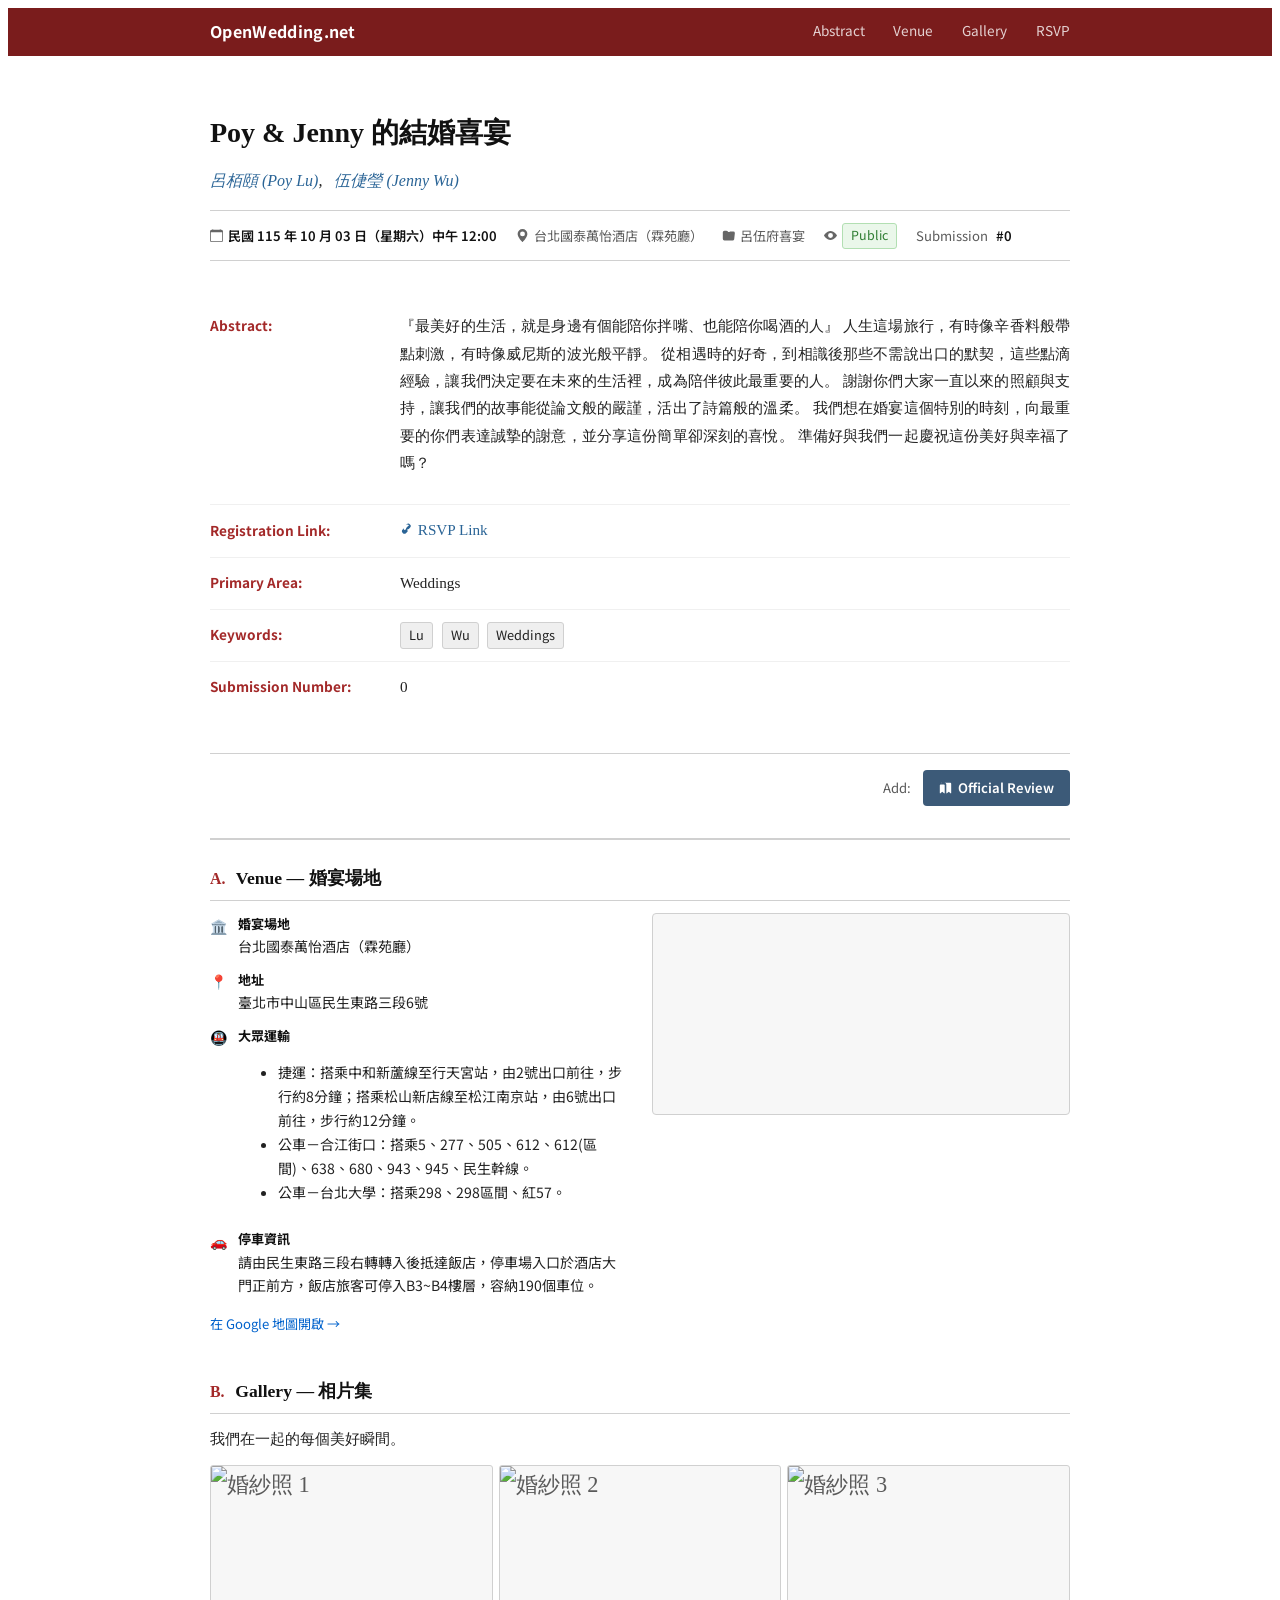
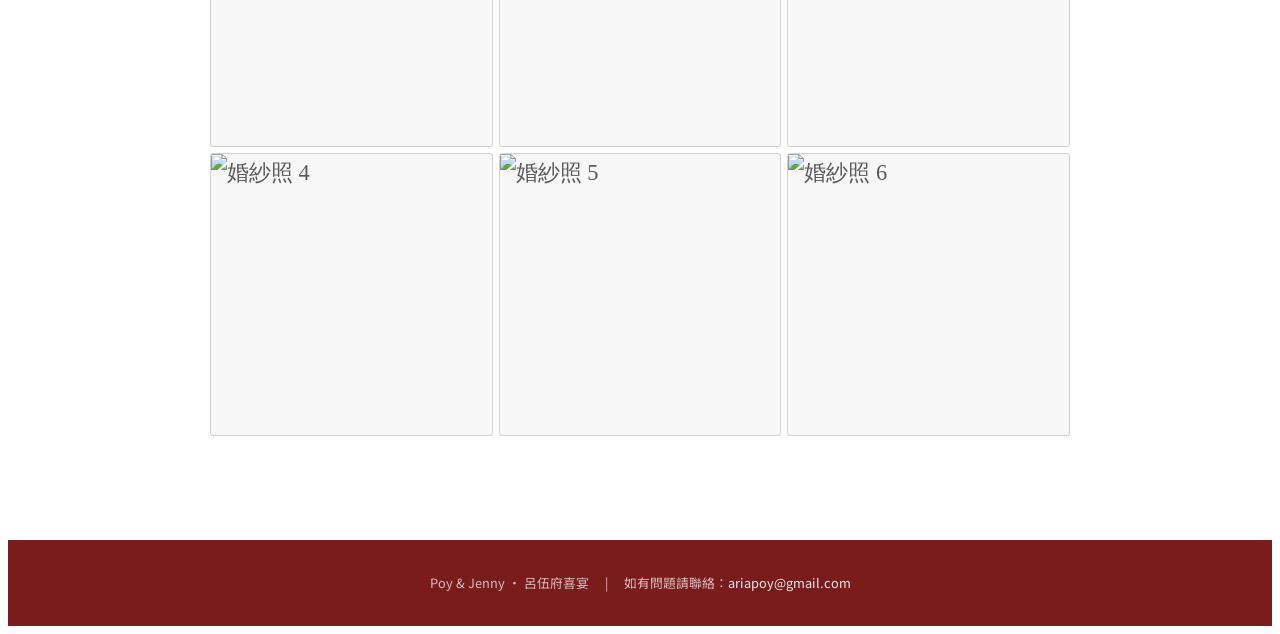
==== commit ab5e087f: "Update navigation brand link to OpenWedding.net" ====
--- a/index.html
+++ b/index.html
@@ -3,7 +3,7 @@
 <head>
   <meta charset="UTF-8">
   <meta name="viewport" content="width=device-width, initial-scale=1.0">
-  <title>Poy &amp; Jenny 的結婚喜宴 | OpenWedding</title>
+  <title>Poy &amp; Jenny 的結婚喜宴 | OpenWedding.net</title>
   <meta name="description" content="呂伍府喜宴 — 民國 115 年 10 月 03 日中午 12:00，台北國泰萬怡酒店（霖苑廳）">
 
   <!-- Fonts -->
@@ -18,7 +18,7 @@
 <!-- ===================== Navigation ===================== -->
 <nav class="or-nav">
   <div class="or-nav-inner">
-    <a class="or-nav-brand" href="#">OpenWedding</a>
+    <a class="or-nav-brand" href="#">OpenWedding.net</a>
     <ul class="or-nav-links">
       <li><a href="#abstract">Abstract</a></li>
       <li><a href="#venue">Venue</a></li>
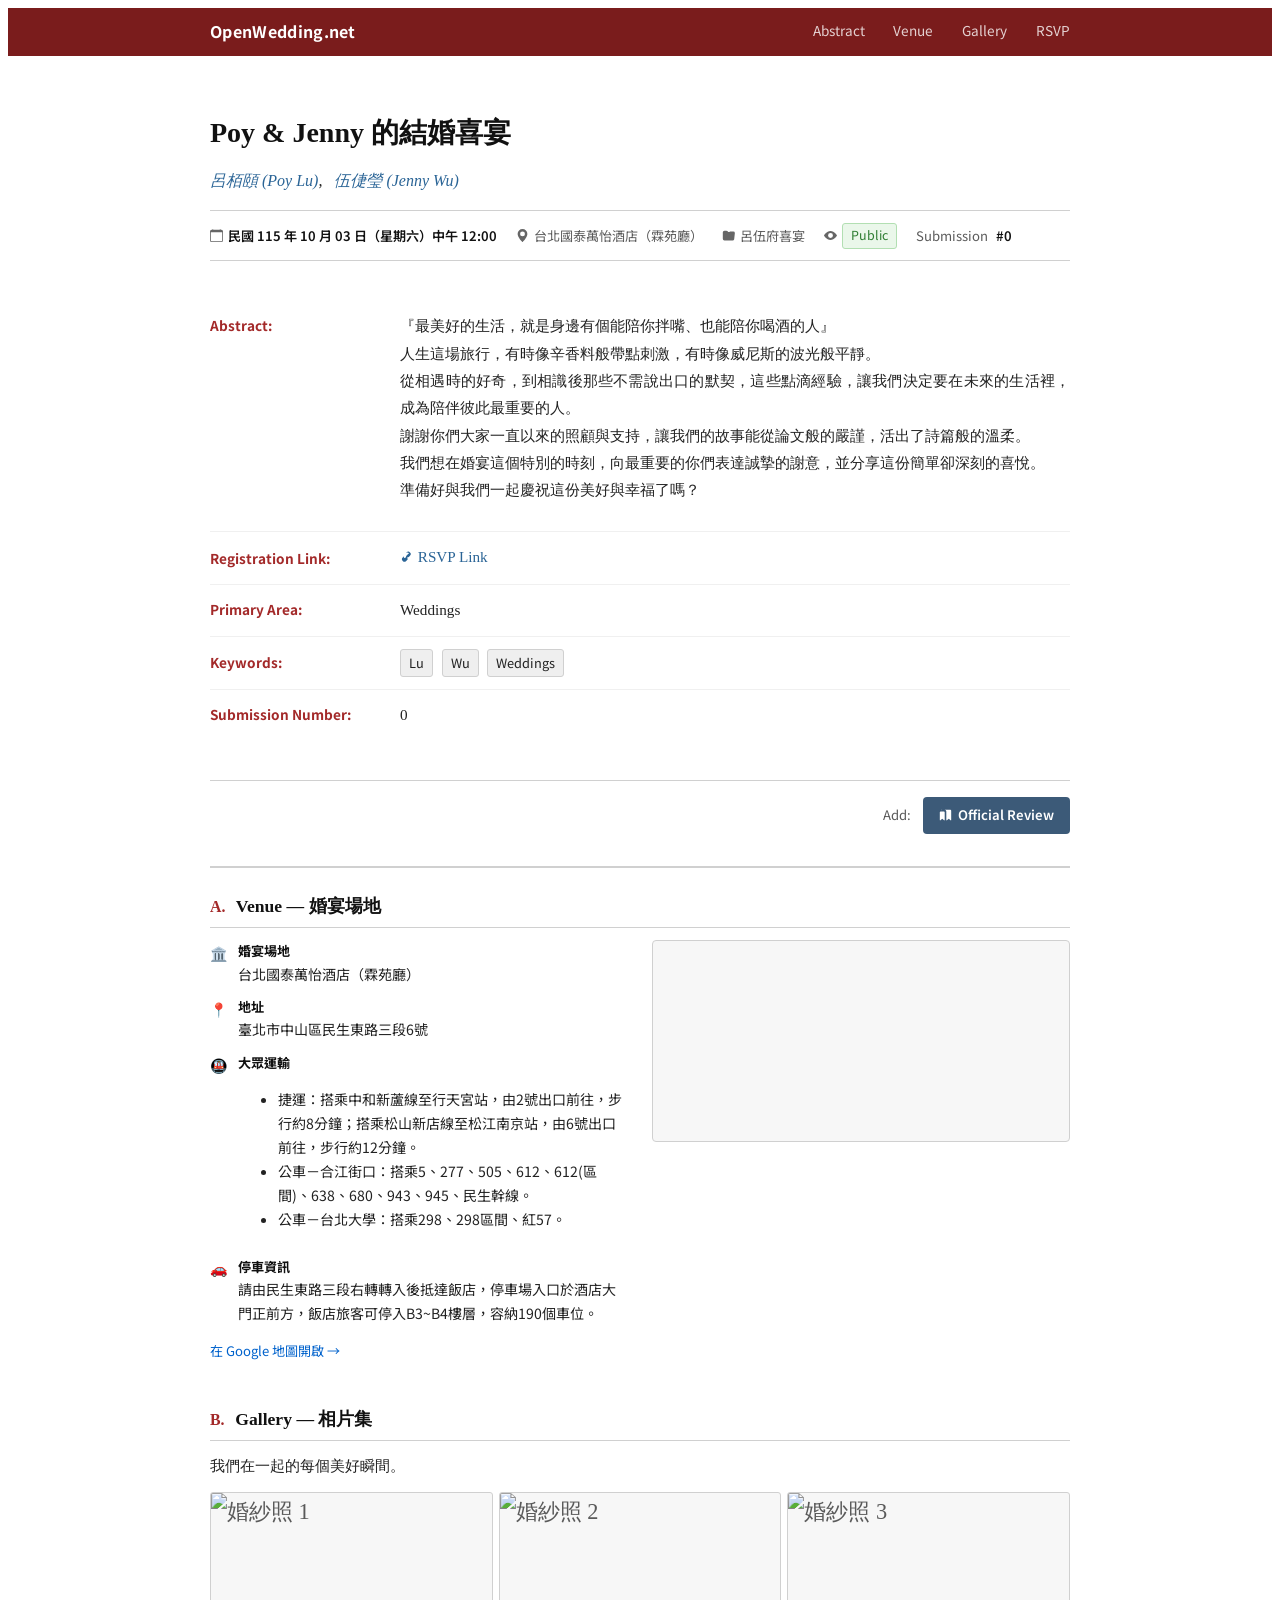
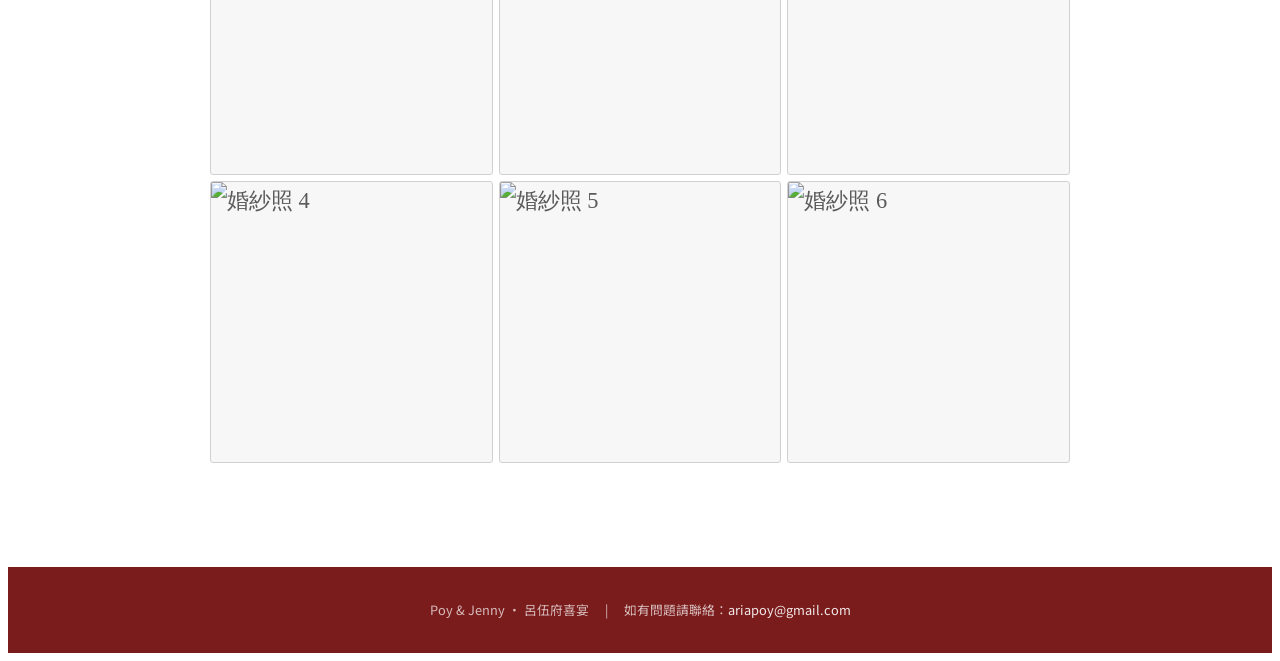
==== commit a10aee9f: "Format abstract text for better readability" ====
--- a/index.html
+++ b/index.html
@@ -83,11 +83,11 @@
       <span class="field-label">Abstract:</span>
       <div class="field-body abstract-body">
         <p>
-          『最美好的生活，就是身邊有個能陪你拌嘴、也能陪你喝酒的人』
-          人生這場旅行，有時像辛香料般帶點刺激，有時像威尼斯的波光般平靜。
-          從相遇時的好奇，到相識後那些不需說出口的默契，這些點滴經驗，讓我們決定要在未來的生活裡，成為陪伴彼此最重要的人。
-          謝謝你們大家一直以來的照顧與支持，讓我們的故事能從論文般的嚴謹，活出了詩篇般的溫柔。
-          我們想在婚宴這個特別的時刻，向最重要的你們表達誠摯的謝意，並分享這份簡單卻深刻的喜悅。
+          『最美好的生活，就是身邊有個能陪你拌嘴、也能陪你喝酒的人』<br>
+          人生這場旅行，有時像辛香料般帶點刺激，有時像威尼斯的波光般平靜。<br>
+          從相遇時的好奇，到相識後那些不需說出口的默契，這些點滴經驗，讓我們決定要在未來的生活裡，成為陪伴彼此最重要的人。<br>
+          謝謝你們大家一直以來的照顧與支持，讓我們的故事能從論文般的嚴謹，活出了詩篇般的溫柔。<br>
+          我們想在婚宴這個特別的時刻，向最重要的你們表達誠摯的謝意，並分享這份簡單卻深刻的喜悅。<br>
           準備好與我們一起慶祝這份美好與幸福了嗎？
         </p>
       </div>
